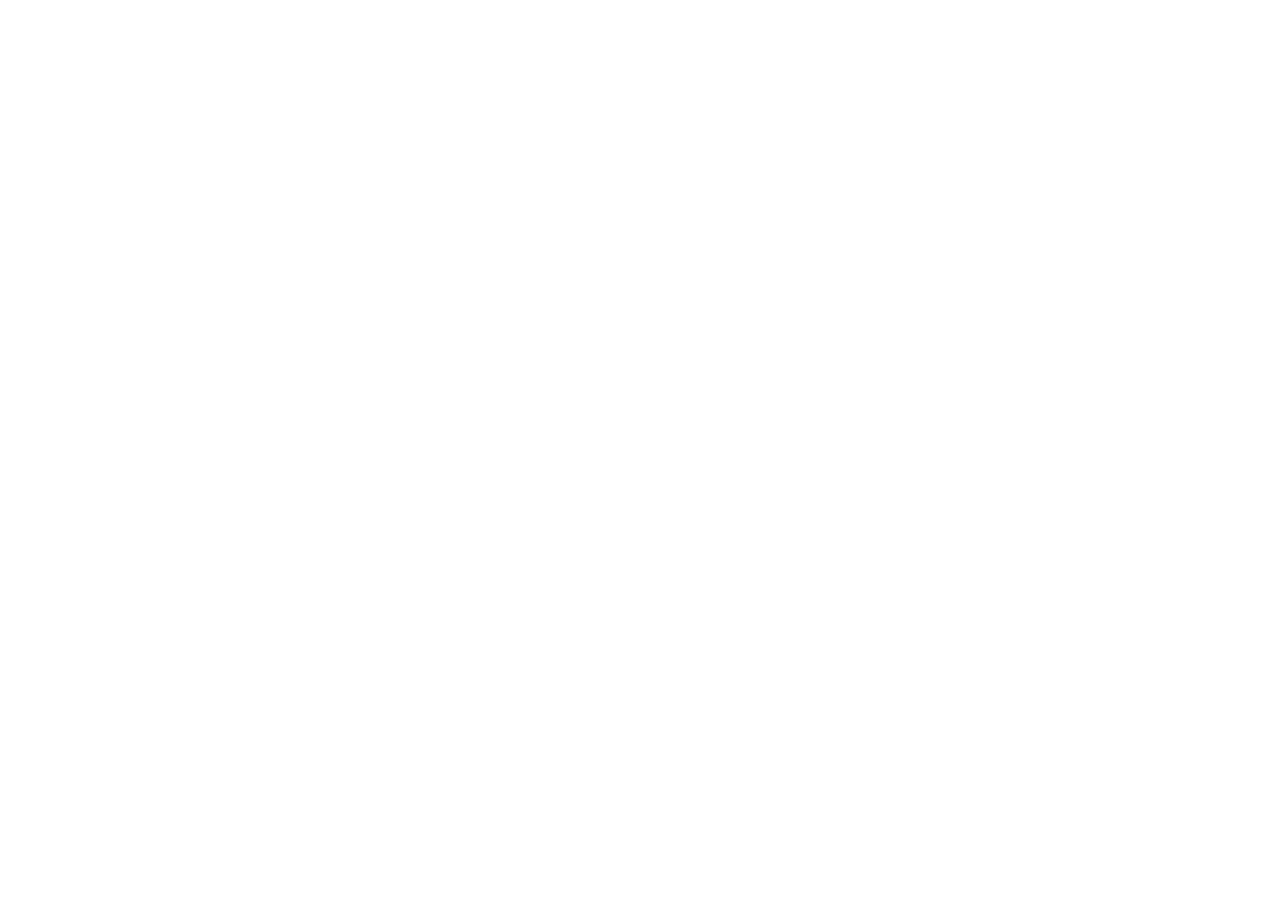
==== Lorem/index.html @ 053afecd "Lorem" ====
<!DOCTYPE html>
<html lang="en">
<head>
    <meta charset="UTF-8">
    <meta http-equiv="X-UA-Compatible" content="IE=edge">
    <meta name="viewport" content="width=device-width, initial-scale=1.0">
    <link rel="stylesheet" href="css/index.css">
    <title>Lorem</title>
</head>
<body>
    

</body>
</html>
---- Lorem/css/index.css ----
/* No CSS *//*# sourceMappingURL=index.css.map */
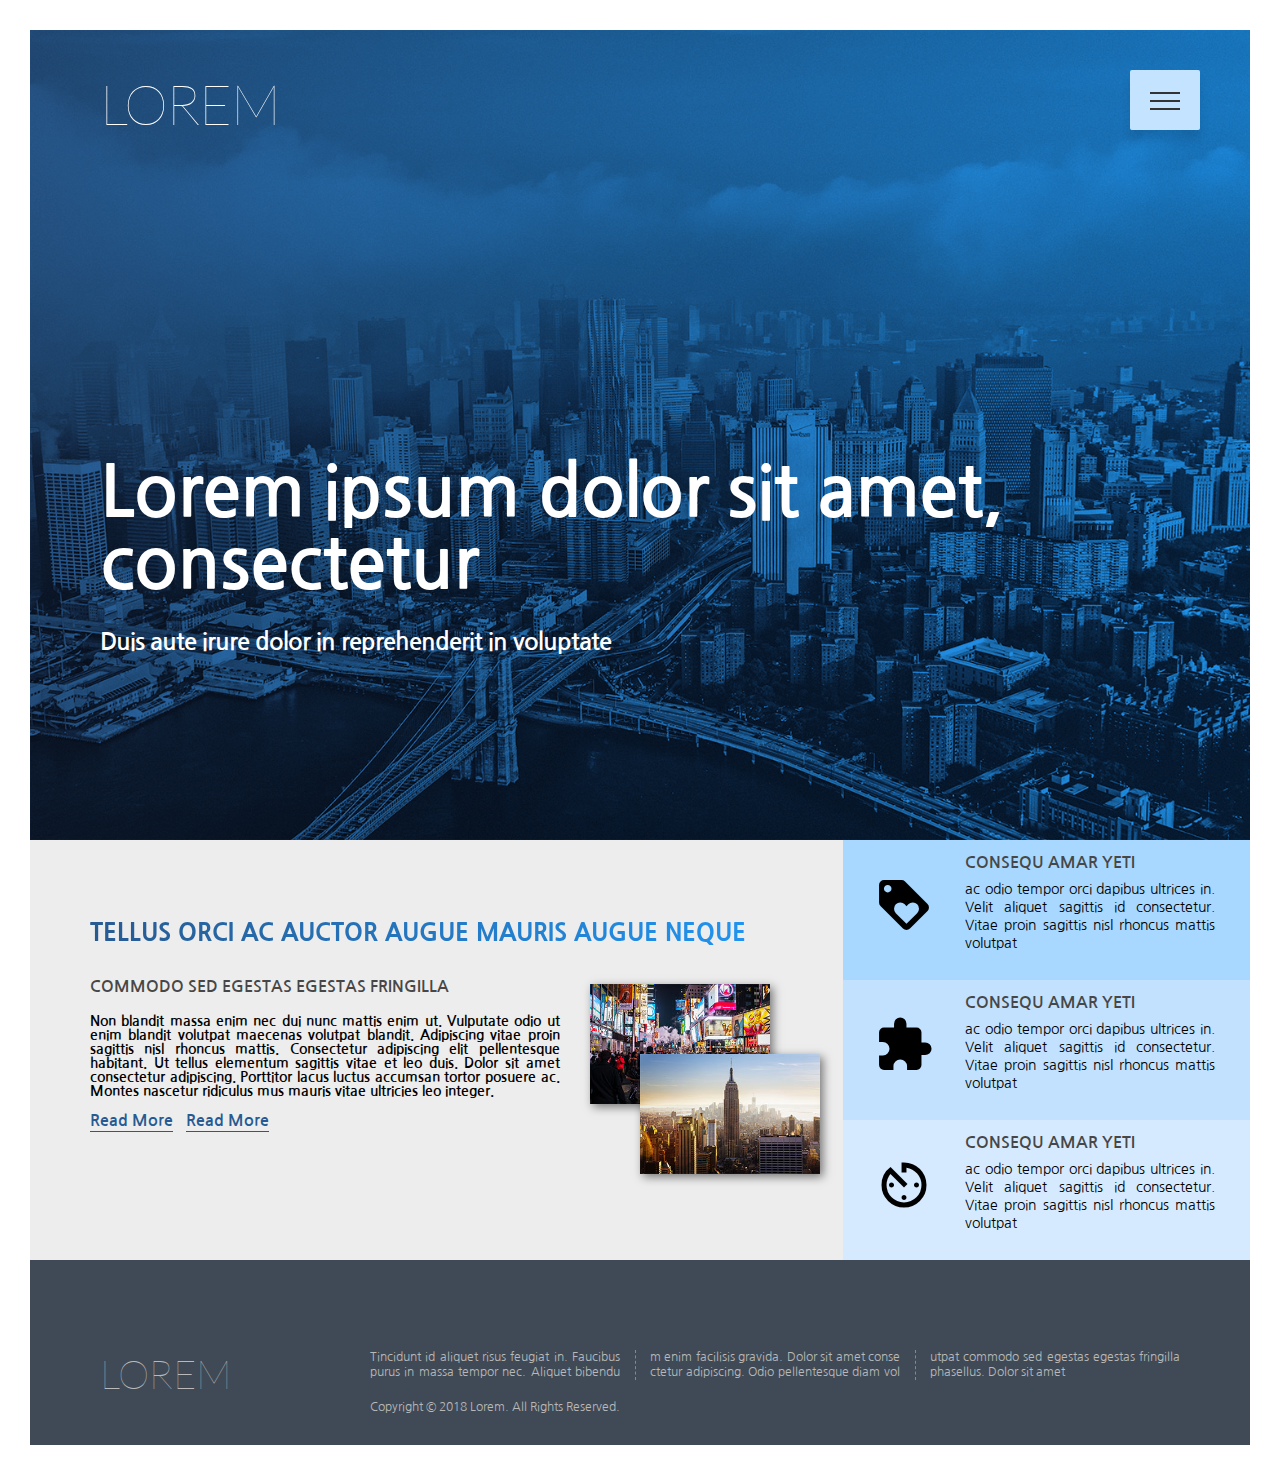
==== commit 2933947c: "css5" ====
--- a/Lorem/index.html
+++ b/Lorem/index.html
@@ -1,14 +1,111 @@
-<!DOCTYPE html>
-<html lang="en">
-<head>
-    <meta charset="UTF-8">
-    <meta http-equiv="X-UA-Compatible" content="IE=edge">
-    <meta name="viewport" content="width=device-width, initial-scale=1.0">
-    <link rel="stylesheet" href="css/index.css">
-    <title>Lorem</title>
-</head>
-<body>
-    
-
-</body>
+<!DOCTYPE html>
+<html lang="en">
+<head>
+    <meta charset="UTF-8">
+    <meta name="viewport" content="width=device-width, initial-scale=1.0">
+    <meta http-equiv="X-UA-Compatible" content="ie=edge">
+
+    <link rel="stylesheet" href="css/index.css">
+
+    <title>Lorem</title>
+</head>
+
+<body>
+    
+    <nav class="nav">
+        <input type="checkbox" class="nav-checkbox" id="nav-toggle">
+        <label for="nav-toggle" class="nav-button">
+            <span class="nav-icon">&nbsp;</span>
+        </label>
+
+        <div class="nav-bg">&nbsp;</div>
+
+        <div class="nav-body">
+            <ul class="nav-list">
+                <li class="nav-item">
+                    <a href="#" class="nav-link"><span>01</span>About Lorem</a>
+                </li>
+                <li class="nav-item">
+                    <a href="#" class="nav-link"><span>02</span>Commades Sanos</a>
+                </li>
+                <li class="nav-item">
+                    <a href="#" class="nav-link"><span>03</span>Ryusin Magnetas Aloha</a>
+                </li>
+            </ul>
+        </div>
+    </nav>
+
+    <header>
+        <div id="logo-text">Lorem</div>
+        <div id="header-text">
+            <div id="header-text-main">
+                Lorem ipsum dolor sit amet, <br>consectetur
+            </div>
+            <div id="header-text-sub">
+                Duis aute irure dolor in reprehenderit in voluptate
+            </div>
+        </div>
+    </header>
+
+    <main>
+        
+        <section id="section-about">
+            <h2>Tellus orci ac auctor augue mauris augue neque</h2>
+            <div id="section-about-words">
+                <h3>commodo sed egestas egestas fringilla</h3>
+                <p>Non blandit massa enim nec dui nunc mattis enim ut. Vulputate odio ut enim blandit volutpat maecenas volutpat
+                    blandit. Adipiscing vitae proin sagittis nisl rhoncus mattis. Consectetur adipiscing elit pellentesque
+                    habitant. Ut tellus elementum sagittis vitae et leo duis. Dolor sit amet consectetur adipiscing. Porttitor
+                    lacus luctus accumsan tortor posuere ac. Montes nascetur ridiculus mus mauris vitae ultricies leo integer.</p>
+                <a href="#" class="btn-text u-margin-right-small">Read More</a>
+                <a href="#" class="btn-text">Read More</a>
+            </div>
+            <div id="section-about-photo">
+                <div class="photo"><img src="images/photo-1.jpg" alt="photo 1"></div>
+                <div class="photo"><img src="images/photo-2.jpg" alt="photo 2"></div>
+            </div>
+        </section>
+
+        <section id="section-etc">
+            <div id="etc-1" class="etc">
+                <div class="etc-icon">
+                    <i class="material-icons">loyalty</i>
+                </div>
+                <div class="etc-text">
+                    <h3>Consequ Amar Yeti</h3>
+                    <p>ac odio tempor orci dapibus ultrices in. Velit aliquet sagittis id consectetur. Vitae proin sagittis nisl rhoncus mattis volutpat</p>
+                </div>
+            </div>
+            <div id="etc-2" class="etc">
+                <div class="etc-icon">
+                    <i class="material-icons">extension</i>
+                </div>
+                <div class="etc-text">
+                    <h3>Consequ Amar Yeti</h3>
+                    <p>ac odio tempor orci dapibus ultrices in. Velit aliquet sagittis id consectetur. Vitae proin sagittis nisl rhoncus mattis volutpat</p>
+                </div>
+            </div>
+            <div id="etc-3" class="etc">
+                <div class="etc-icon">
+                    <i class="material-icons">av_timer</i>
+                </div>
+                <div class="etc-text">
+                    <h3>Consequ Amar Yeti</h3>
+                    <p>ac odio tempor orci dapibus ultrices in. Velit aliquet sagittis id consectetur. Vitae proin sagittis nisl rhoncus mattis volutpat</p>
+                </div>
+            </div>
+        </section>
+
+    </main>
+
+    <footer>
+        <div id="logo-text-footer">Lorem</div>
+        <div id="copyright">
+            <p>Tincidunt id aliquet risus feugiat in. Faucibus purus in massa tempor nec. Aliquet bibendum enim facilisis gravida. Dolor sit amet consectetur adipiscing. Odio pellentesque diam volutpat commodo sed egestas egestas fringilla phasellus. Dolor sit amet</p>
+            
+            <p>Copyright &copy; 2018 Lorem. All Rights Reserved.</p>
+        </div>
+    </footer>
+
+</body>
 </html>--- a/Lorem/css/index.css
+++ b/Lorem/css/index.css
@@ -1 +1,639 @@
-/* No CSS *//*# sourceMappingURL=index.css.map */+@import url("https://fonts.googleapis.com/css?family=Lato:100,300|Nanum+Gothic:400,700,800&subset=korean");
+@import url("https://fonts.googleapis.com/icon?family=Material+Icons");
+* {
+  margin: 0;
+  padding: 0;
+  -webkit-box-sizing: border-box;
+          box-sizing: border-box;
+}
+
+html {
+  font-size: 62.5%;
+}
+
+body {
+  padding: 3rem;
+  font-family: 'Nanum Gothic', sans-serif;
+}
+
+@-webkit-keyframes moveInLeft {
+  0% {
+    opacity: .1;
+    -webkit-transform: translateX(-8rem);
+            transform: translateX(-8rem);
+  }
+  80% {
+    -webkit-transform: translateX(1rem);
+            transform: translateX(1rem);
+  }
+  100% {
+    opacity: 1;
+    -webkit-transform: translate(0);
+            transform: translate(0);
+  }
+}
+
+@keyframes moveInLeft {
+  0% {
+    opacity: .1;
+    -webkit-transform: translateX(-8rem);
+            transform: translateX(-8rem);
+  }
+  80% {
+    -webkit-transform: translateX(1rem);
+            transform: translateX(1rem);
+  }
+  100% {
+    opacity: 1;
+    -webkit-transform: translate(0);
+            transform: translate(0);
+  }
+}
+
+@-webkit-keyframes moveInRight {
+  0% {
+    opacity: .1;
+    -webkit-transform: translateX(10rem);
+            transform: translateX(10rem);
+  }
+  80% {
+    -webkit-transform: translateX(-1rem);
+            transform: translateX(-1rem);
+  }
+  100% {
+    opacity: 1;
+    -webkit-transform: translate(0);
+            transform: translate(0);
+  }
+}
+
+@keyframes moveInRight {
+  0% {
+    opacity: .1;
+    -webkit-transform: translateX(10rem);
+            transform: translateX(10rem);
+  }
+  80% {
+    -webkit-transform: translateX(-1rem);
+            transform: translateX(-1rem);
+  }
+  100% {
+    opacity: 1;
+    -webkit-transform: translate(0);
+            transform: translate(0);
+  }
+}
+
+h2 {
+  padding: 1rem 0;
+  font-size: 2.4rem;
+  font-weight: 800;
+  text-transform: uppercase;
+  background: -webkit-gradient(linear, left top, right top, from(#285a91), to(#1f9cfd));
+  background: linear-gradient(left, #285a91, #1f9cfd);
+  -webkit-background-clip: text;
+  -webkit-text-fill-color: transparent;
+  -webkit-transition: all .5s;
+  transition: all .5s;
+}
+
+h2:hover {
+  padding-left: 1.5rem;
+}
+
+h3 {
+  padding: .5rem 0;
+  color: #474747;
+  font-size: 1.6rem;
+  font-weight: 700;
+  text-transform: uppercase;
+}
+
+.u-margin-right-small {
+  margin-right: 1rem;
+}
+
+.u-margin-right-medium {
+  margin-right: 2rem;
+}
+
+.u-margin-right-big {
+  margin-right: 3rem;
+}
+
+.btn-text {
+  font-size: 1.6rem;
+  font-weight: 700;
+  text-decoration: none;
+  color: #285a91;
+  display: inline-block;
+  padding-bottom: 3px;
+  border-bottom: 1px solid #285a91;
+  -webkit-transition: all .5s;
+  transition: all .5s;
+}
+
+.btn-text:hover {
+  color: #fff;
+  background-color: #1f9cfd;
+  border-bottom: none;
+}
+
+.nav-checkbox {
+  display: none;
+}
+
+.nav-button {
+  background-color: #c4e3ff;
+  width: 7rem;
+  height: 6rem;
+  position: fixed;
+  top: 7rem;
+  right: 8rem;
+  z-index: 2000;
+  cursor: pointer;
+  border-radius: 2px;
+  -webkit-box-shadow: 0 1rem 1rem rgba(0, 0, 0, 0.1);
+          box-shadow: 0 1rem 1rem rgba(0, 0, 0, 0.1);
+  text-align: center;
+}
+
+.nav-bg {
+  background-image: radial-gradient(#285a91, #1f9cfd);
+  width: 7rem;
+  height: 6rem;
+  position: fixed;
+  top: 7rem;
+  right: 8rem;
+  z-index: 1000;
+  border-radius: 2px;
+  -webkit-transition: all .8s;
+  transition: all .8s;
+}
+
+.nav-checkbox:checked ~ .nav-bg {
+  -webkit-transform: scale(80);
+          transform: scale(80);
+}
+
+.nav-icon {
+  position: relative;
+  margin-top: 3rem;
+}
+
+.nav-icon::before {
+  top: -0.8rem;
+}
+
+.nav-icon::after {
+  top: 0.8rem;
+}
+
+.nav-icon::before, .nav-icon::after {
+  content: '';
+  position: absolute;
+  left: 0;
+  -webkit-transition: all .2s;
+  transition: all .2s;
+}
+
+.nav-icon, .nav-icon::before, .nav-icon::after {
+  width: 3rem;
+  height: 2px;
+  background-color: #333;
+  display: inline-block;
+}
+
+.nav-button:hover .nav-icon::before {
+  top: -1rem;
+}
+
+.nav-button:hover .nav-icon::after {
+  top: 1rem;
+}
+
+.nav-checkbox:checked ~ .nav-button .nav-icon {
+  background-color: transparent;
+}
+
+.nav-checkbox:checked ~ .nav-button .nav-icon::before {
+  top: 0;
+  -webkit-transform: rotate(135deg);
+          transform: rotate(135deg);
+}
+
+.nav-checkbox:checked ~ .nav-button .nav-icon::after {
+  top: 0;
+  -webkit-transform: rotate(-135deg);
+          transform: rotate(-135deg);
+}
+
+.nav-body {
+  position: fixed;
+  top: 0;
+  left: -120%;
+  width: 100vw;
+  height: 100vh;
+  z-index: 1500;
+  opacity: 0;
+  -webkit-transition: all .8s;
+  transition: all .8s;
+}
+
+.nav-list {
+  position: absolute;
+  left: 50%;
+  top: 50%;
+  -webkit-transform: translate(-50%, -50%);
+          transform: translate(-50%, -50%);
+  list-style: none;
+  width: 100%;
+  text-align: center;
+}
+
+.nav-link {
+  display: inline-block;
+  font-size: 3rem;
+  font-weight: 300;
+  padding: 1rem 2rem;
+  color: #fff;
+  text-decoration: none;
+  text-transform: uppercase;
+  -webkit-transition: all .4s;
+  transition: all .4s;
+  background-image: linear-gradient(120deg, transparent 0%, transparent 50%, #fff 50%);
+  background-size: 220%;
+}
+
+.nav-link:hover {
+  color: #285a91;
+  background-position: 100%;
+  -webkit-transform: translateX(1rem);
+          transform: translateX(1rem);
+}
+
+.nav-link span {
+  display: inline-block;
+  margin-right: 1.5rem;
+}
+
+.nav-checkbox:checked ~ .nav-body {
+  opacity: 1;
+  left: 0;
+}
+
+header {
+  width: 100%;
+  height: 90vh;
+  background-image: -webkit-gradient(linear, left top, right top, from(#285a91), to(#1f9cfd)), url(../images/header-image.jpg);
+  background-image: linear-gradient(to right, #285a91 0%, #1f9cfd 100%), url(../images/header-image.jpg);
+  background-blend-mode: multiply;
+  background-size: cover;
+  position: relative;
+}
+
+header #logo-text {
+  position: absolute;
+  left: 7rem;
+  top: 4rem;
+  font-size: 5.6rem;
+  text-transform: uppercase;
+  font-family: 'Lato', sans-serif;
+  font-weight: 100;
+  color: #fff;
+  letter-spacing: -0.1rem;
+  -webkit-animation-name: moveInLeft;
+          animation-name: moveInLeft;
+  -webkit-animation-duration: 1s;
+          animation-duration: 1s;
+  -webkit-animation-iteration-count: 5;
+          animation-iteration-count: 5;
+  -webkit-animation-delay: 2s;
+          animation-delay: 2s;
+  -webkit-animation-fill-mode: backwards;
+          animation-fill-mode: backwards;
+}
+
+header #header-text {
+  position: absolute;
+  left: 7rem;
+  bottom: 23%;
+  color: #fff;
+  letter-spacing: -.1rem;
+  font-weight: 700;
+}
+
+header #header-text-main {
+  font-size: 7.2rem;
+  line-height: 7.2rem;
+  -webkit-animation-name: moveInRight;
+          animation-name: moveInRight;
+  -webkit-animation-duration: 1s;
+          animation-duration: 1s;
+  -webkit-animation-delay: 1s;
+          animation-delay: 1s;
+  -webkit-animation-fill-mode: backwards;
+          animation-fill-mode: backwards;
+}
+
+header #header-text-sub {
+  margin-top: 3rem;
+  font-size: 2.4rem;
+  -webkit-animation-name: moveInLeft;
+          animation-name: moveInLeft;
+  -webkit-animation-duration: 1s;
+          animation-duration: 1s;
+  -webkit-animation-delay: 1.5s;
+          animation-delay: 1.5s;
+  -webkit-animation-fill-mode: backwards;
+          animation-fill-mode: backwards;
+}
+
+main::after {
+  content: '';
+  display: block;
+  clear: both;
+}
+
+main #section-about {
+  background-color: #ededed;
+  padding: 7rem 0 6.5rem 6rem;
+  width: 66.66666%;
+  min-height: 42rem;
+  float: left;
+}
+
+main #section-about::after {
+  content: '';
+  display: block;
+  clear: both;
+}
+
+@media screen and (min-width: 900px) and (max-width: 1200px) {
+  main #section-about {
+    width: 100%;
+  }
+}
+
+@media screen and (min-width: 701px) and (max-width: 899px) {
+  main #section-about {
+    width: 100%;
+    height: 54rem;
+    padding: 7rem 6rem 6.5rem 6rem;
+  }
+}
+
+@media screen and (max-width: 700px) {
+  main #section-about {
+    width: 100%;
+    height: 60rem;
+    padding: 7rem 6rem 6.5rem 6rem;
+  }
+}
+
+main #section-about-words {
+  width: 65%;
+  padding: 2rem 2rem 0 0;
+  float: left;
+}
+
+@media screen and (min-width: 701px) and (max-width: 899px) {
+  main #section-about-words {
+    width: 100%;
+  }
+}
+
+@media screen and (max-width: 700px) {
+  main #section-about-words {
+    width: 100%;
+  }
+}
+
+main #section-about-words p {
+  padding: 1.5rem 0;
+  font-size: 1.4rem;
+  font-weight: 700;
+  text-align: justify;
+}
+
+main #section-about-photo {
+  position: relative;
+  width: 35%;
+  float: left;
+}
+
+@media screen and (min-width: 701px) and (max-width: 899px) {
+  main #section-about-photo {
+    width: 100%;
+  }
+}
+
+@media screen and (max-width: 700px) {
+  main #section-about-photo {
+    width: 100%;
+  }
+}
+
+main #section-about-photo .photo {
+  position: absolute;
+  width: 18rem;
+  height: 12rem;
+  -webkit-transition: all .5s;
+  transition: all .5s;
+}
+
+@media screen and (min-width: 701px) and (max-width: 899px) {
+  main #section-about-photo .photo {
+    top: 3rem !important;
+    left: 50% !important;
+  }
+}
+
+@media screen and (max-width: 700px) {
+  main #section-about-photo .photo {
+    top: 3rem !important;
+    left: 50% !important;
+  }
+}
+
+main #section-about-photo .photo:hover {
+  -webkit-transform: scale(1.1);
+          transform: scale(1.1);
+  padding: 1rem;
+  border: 3px solid #285a91;
+  z-index: 10;
+}
+
+main #section-about-photo .photo:nth-child(1) {
+  left: 1rem;
+  top: 3rem;
+}
+
+@media screen and (min-width: 701px) and (max-width: 899px) {
+  main #section-about-photo .photo:nth-child(1) {
+    -webkit-transform: translateX(-120%);
+            transform: translateX(-120%);
+  }
+}
+
+@media screen and (max-width: 700px) {
+  main #section-about-photo .photo:nth-child(1) {
+    -webkit-transform: translateX(-120%);
+            transform: translateX(-120%);
+  }
+}
+
+main #section-about-photo .photo:nth-child(2) {
+  left: 6rem;
+  top: 10rem;
+}
+
+main #section-about-photo .photo img {
+  width: 100%;
+  height: 100%;
+  -webkit-box-shadow: 3px 3px 9px 0px rgba(0, 0, 0, 0.5);
+          box-shadow: 3px 3px 9px 0px rgba(0, 0, 0, 0.5);
+}
+
+main #section-etc {
+  width: 33.33334%;
+  float: left;
+}
+
+@media screen and (min-width: 900px) and (max-width: 1200px) {
+  main #section-etc {
+    width: 100%;
+  }
+}
+
+@media screen and (min-width: 701px) and (max-width: 899px) {
+  main #section-etc {
+    width: 100%;
+  }
+}
+
+@media screen and (max-width: 700px) {
+  main #section-etc {
+    width: 100%;
+  }
+}
+
+main #section-etc [id^="etc-"] {
+  height: 14rem;
+}
+
+@media screen and (min-width: 900px) and (max-width: 1200px) {
+  main #section-etc .etc {
+    width: 33.33333%;
+    float: left;
+  }
+}
+
+@media screen and (min-width: 701px) and (max-width: 899px) {
+  main #section-etc .etc {
+    width: 33.33333%;
+    height: 22rem;
+    float: left;
+  }
+}
+
+main #section-etc .etc:nth-child(1) {
+  background-color: #a8d8ff;
+}
+
+main #section-etc .etc:nth-child(2) {
+  background-color: #c1e1ff;
+}
+
+main #section-etc .etc:nth-child(3) {
+  background-color: #d6eaff;
+}
+
+main #section-etc .etc .etc-icon {
+  padding-top: 3.5rem;
+  width: 30%;
+  text-align: center;
+  float: left;
+}
+
+main #section-etc .etc .etc-icon i {
+  font-size: 6rem;
+}
+
+main #section-etc .etc .etc-text {
+  padding-top: 1rem;
+  width: 70%;
+  float: left;
+}
+
+main #section-etc .etc .etc-text p {
+  margin: 0.5rem 0;
+  padding-right: 3.5rem;
+  text-align: justify;
+  font-size: 1.4rem;
+}
+
+footer {
+  color: #b9b9b9;
+  background-color: #3f4a56;
+  padding: 9rem 7rem 3rem 7rem;
+}
+
+@media screen and (max-width: 700px) {
+  footer {
+    padding: 9rem 2rem 3rem 7rem;
+  }
+}
+
+footer::after {
+  content: '';
+  display: block;
+  clear: both;
+}
+
+footer #logo-text-footer {
+  width: 25%;
+  font-size: 4rem;
+  font-family: 'Lato', sans-serif;
+  font-weight: 100;
+  text-transform: uppercase;
+  float: left;
+}
+
+@media screen and (max-width: 700px) {
+  footer #logo-text-footer {
+    margin-right: 6rem;
+    width: 20%;
+  }
+}
+
+footer #copyright {
+  width: 75%;
+  font-size: 1.2rem;
+  float: left;
+}
+
+@media screen and (max-width: 700px) {
+  footer #copyright {
+    width: 60%;
+  }
+}
+
+footer #copyright p:nth-child(1) {
+  margin-bottom: 2rem;
+  word-break: break-all;
+  text-align: justify;
+  -webkit-column-count: 3;
+          column-count: 3;
+  -webkit-column-gap: 3rem;
+          column-gap: 3rem;
+  -webkit-column-rule-style: dashed;
+          column-rule-style: dashed;
+  -webkit-column-rule-width: 1px;
+          column-rule-width: 1px;
+  -webkit-column-rule-color: #888;
+          column-rule-color: #888;
+  -webkit-column-width: 1rem;
+          column-width: 1rem;
+}
+/*# sourceMappingURL=index.css.map */